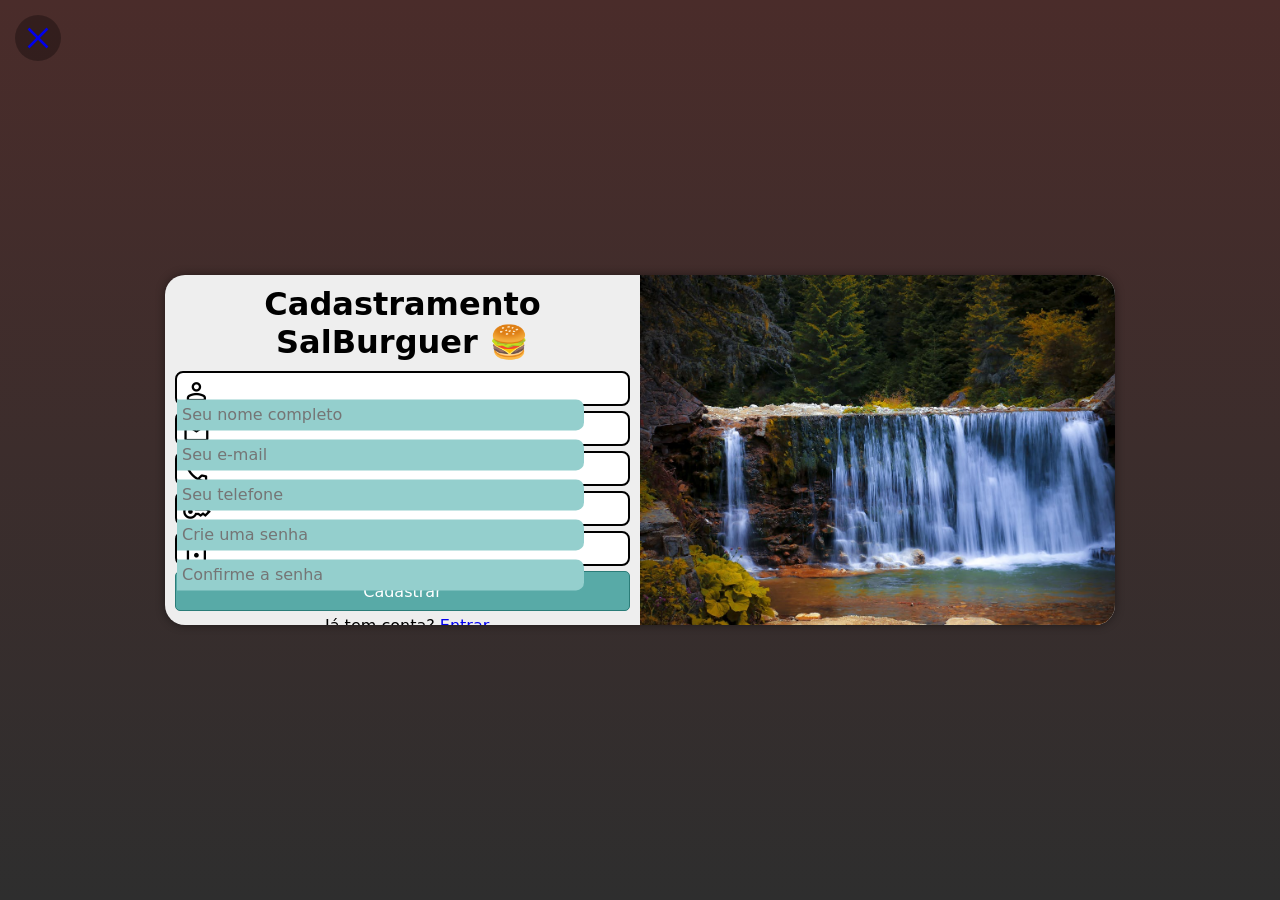
==== assets/pages/cadastro.html @ dab2e759 "Login and Cadastramento" ====
<!DOCTYPE html>
<html lang="pt-br">
<head>
    <meta charset="UTF-8">
    <meta name="viewport" content="width=device-width, initial-scale=1.0">
    <title>Cadastro | SalBurguer🍔</title>
    <link rel="shortcut icon" href="../img/favicon.ico" type="image/x-icon">
    <link rel="stylesheet" href="../css/cadastro.css">
    <link rel="stylesheet" href="https://fonts.googleapis.com/css2?family=Material+Symbols+Outlined" />
</head>
<body>
    <a href="../../index.html" class="btn-close">
        <span class="material-symbols-outlined">close</span>
    </a>

    <main>
        <section id="login">
            <div class="img">
                <!-- Mesma imagem usada no login -->
            </div>

            <div class="formulario">
                <h1>Cadastramento SalBurguer 🍔</h1>
                <!--<p>Crie sua conta para fazer pedidos, salvar favoritos e acessar o ambiente da SalBurguer.</p>-->

                <form action="cadastro.js" method="post" autocomplete="on">

                    <div class="campo">
                        <span class="material-symbols-outlined">person</span>
                        <input type="text" name="nome" id="inome" placeholder="Seu nome completo" required maxlength="40" autocomplete="name">
                        <label for="inome">Nome</label>
                    </div>

                    <div class="campo">
                        <span class="material-symbols-outlined">mail</span>
                        <input type="email" name="email" id="iemail" placeholder="Seu e-mail" required maxlength="40" autocomplete="email">
                        <label for="iemail">E-mail</label>
                    </div>

                    <div class="campo">
                        <span class="material-symbols-outlined">phone</span>
                        <input type="tel" name="telefone" id="itelefone" placeholder="Seu telefone" required maxlength="15" autocomplete="tel">
                        <label for="itelefone">Telefone</label>
                    </div>

                    <div class="campo">
                        <span class="material-symbols-outlined">key</span>
                        <input type="password" name="senha" id="isenha" placeholder="Crie uma senha" required minlength="8" maxlength="20" autocomplete="new-password">
                        <label for="isenha">Senha</label>
                    </div>

                    <div class="campo">
                        <span class="material-symbols-outlined">lock</span>
                        <input type="password" name="confirmar" id="iconfirmar" placeholder="Confirme a senha" required minlength="8" maxlength="20">
                        <label for="iconfirmar">Confirmar senha</label>
                    </div>

                    <input type="submit" value="Cadastrar">

                    <p class="cadastro">
                        Já tem conta? <a href="login.html">Entrar</a>
                    </p>

                </form>
            </div>
        </section>
    </main>
</body>
</html>
---- assets/css/cadastro.css ----
@charset "UTF-8";


* {
    padding: 0px;
    margin: 0px;
    font-family: system-ui, -apple-system, BlinkMacSystemFont, 'Segoe UI', Roboto, Oxygen, Ubuntu, Cantarell, 'Open Sans', 'Helvetica Neue', sans-serif;
    box-sizing: border-box;
}

body, html {
    background-image: linear-gradient(to top, #2E2E2E, #4A2C2A);
    height: 100vh;
    width: 100vw;
}

.btn-close {
    position: fixed;
    top: 15px;
    left: 15px;

    z-index: 1000;
    text-decoration: none;
}

.btn-close .material-symbols-outlined {
    font-size: 36px;
    color: var(--Bege);

    background-color: rgba(0, 0, 0, 0.3);
    border-radius: 50%;
    padding: 5px;

    transition: transform 0.2s ease, background-color 0.2s ease;
}

.btn-close:hover .material-symbols-outlined {
    transform: scale(1.15);
    background-color: rgba(0, 0, 0, 0.5);
}

main {
    display: flex;
    justify-content: center;
    align-items: center;
    height: 100vh;
    width: 100vw;
}

section#login {
    overflow: hidden;

    background-color: rgb(238, 238, 238);
    width: 250px;
    height: 515px;
    border-radius: 20px;
    box-shadow: 0px 0px 10px rgba(0, 0, 0, 0.445);
    transition: width 0.3s, height 0.3s;
    transition-timing-function: ease;
}

section#login > div.img {
    display: block;
    background-image: url(../img/teladefundo.jpg);
    background-size: cover;
    background-repeat: no-repeat;
    height: 175px;
    background-position: center left;
}

section#login > div.formulario {
    display: block;
    padding: 10px;

}

div.formulario > h1 {
    text-align: center;
    margin-bottom: 10px;
    font-size: 1.2em;
}

div.formulario > p {
    font-size: 0.9em;
}

form > div.campo {
    background-color: white;
    display: block;
    height: 35px;
    width: 100%;
    border-radius: 8px;
    margin: 5px 0px;
    border: 2px solid black;
}

div.campo > label {
    display: none;
}

div.campo > span {
    color: black;
    font-size: 1.8em;
    width: 40px;
    padding: 5px;
}

div.campo > input {
    background-color: #94cfcd;
    font-size: 1em;
    width: calc(100% - 43.7px);
    height: 100%;
    border: 0px;
    border-radius: 0px 8px 8px 0px; 
    padding: 5px;
    transform: translateY(-12.6px);
    outline: none;
}

div.campo > input:focus-within {
    background-color: #62aaa6;
    border: none;
}

form > input[type=submit] {
    display: block;
    font-size: 1em;
    width: 100%;
    height: 40px;
    background-color: #58aaa7;
    color: white;
    border: 1px solid #2b7c78;
    border-radius: 5px;
    cursor: pointer;
}

form > input[type=submit]:hover {
    background-color: #2b7c78;
}

p.cadastro {
    padding-top: 5px;
    padding-left: 25px;
}

p.cadastro > a {
    text-decoration: none;
}


p.cadastro > a:hover {
    text-decoration: underline;
}


@media screen and (min-width: 768px) and (max-width: 992px){ /* TABLET */
    body {
        background-image: linear-gradient(to top, #2E2E2E, #4A2C2A);
    }
    
    section#login {
        width: 80vw;
        height: 280px;
    }

    section#login > div.img {
        float: left;
        height: 100%;
        width: 30%;
    }

    section#login > div.formulario {
        float: right;
        width: 70%;
    }

    form > input[type=submit] {
        font-size: 15px;
        height: 30px;
    }

    form > a.botao {
        height: 30px;
        font-size: 15px;
    }

    p.cadastro {
        padding-left: 130px;
    }
}

@media screen and (min-width: 992px) {
    body {
        background-image: linear-gradient(to top, #2E2E2E, #4A2C2A)
    }
    
    section#login {
        width: 950px;
        height: 350px;
    }

    section#login > div.img {
        float: right;
        width: 50%;
        height: 100%;
    }

    section#login > div.formulario {
        float: left;
        width: 50%;
    }

    div.formulario > h1 {
        font-size: 2em;
    }

    div.formulario > p {
        font-size: 1em;
        margin: 20px 0px;
    }

    p.cadastro {
        padding-top: 5px;
        padding-left: 150px;
    }
}
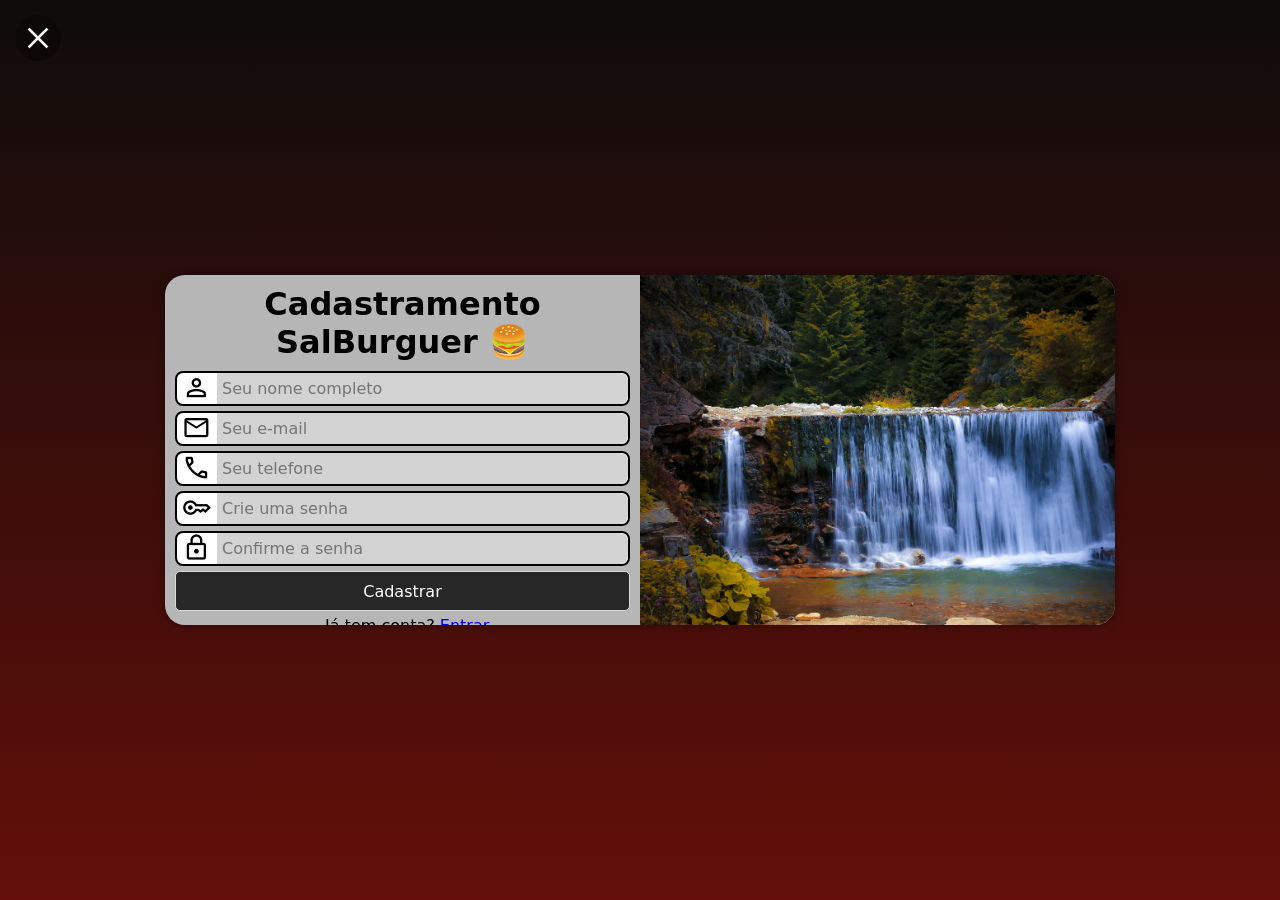
==== commit 517e7ffb: "Debug" ====
--- a/assets/pages/cadastro.html
+++ b/assets/pages/cadastro.html
@@ -55,7 +55,7 @@
                         <label for="iconfirmar">Confirmar senha</label>
                     </div>
 
-                    <input type="submit" value="Cadastrar">
+                    <input type="submit" value="Cadastrar" onclick="alert('Fora de funcionamento...')">
 
                     <p class="cadastro">
                         Já tem conta? <a href="login.html">Entrar</a>
--- a/assets/css/cadastro.css
+++ b/assets/css/cadastro.css
@@ -9,7 +9,7 @@
 }
 
 body, html {
-    background-image: linear-gradient(to top, #2E2E2E, #4A2C2A);
+    background-image: linear-gradient(to bottom, #0e0c0c, #640f09fa);
     height: 100vh;
     width: 100vw;
 }
@@ -21,6 +21,7 @@
 
     z-index: 1000;
     text-decoration: none;
+    color: white;
 }
 
 .btn-close .material-symbols-outlined {
@@ -50,7 +51,7 @@
 section#login {
     overflow: hidden;
 
-    background-color: rgb(238, 238, 238);
+    background-color: rgb(182, 182, 182);
     width: 250px;
     height: 515px;
     border-radius: 20px;
@@ -92,6 +93,9 @@
     border-radius: 8px;
     margin: 5px 0px;
     border: 2px solid black;
+
+    display: flex;
+    align-items: center;
 }
 
 div.campo > label {
@@ -106,19 +110,20 @@
 }
 
 div.campo > input {
-    background-color: #94cfcd;
+    background-color: #d3d3d3;
     font-size: 1em;
     width: calc(100% - 43.7px);
     height: 100%;
     border: 0px;
     border-radius: 0px 8px 8px 0px; 
     padding: 5px;
-    transform: translateY(-12.6px);
     outline: none;
+
+    flex: 1;
 }
 
 div.campo > input:focus-within {
-    background-color: #62aaa6;
+    background-color: #97979780;
     border: none;
 }
 
@@ -127,9 +132,9 @@
     font-size: 1em;
     width: 100%;
     height: 40px;
-    background-color: #58aaa7;
+    background-color: #272727;
     color: white;
-    border: 1px solid #2b7c78;
+    border: 1px solid #dadada;
     border-radius: 5px;
     cursor: pointer;
 }
@@ -155,7 +160,7 @@
 
 @media screen and (min-width: 768px) and (max-width: 992px){ /* TABLET */
     body {
-        background-image: linear-gradient(to top, #2E2E2E, #4A2C2A);
+        background-image: linear-gradient(to bottom, #0e0c0c, #640f09fa);
     }
     
     section#login {
@@ -191,7 +196,7 @@
 
 @media screen and (min-width: 992px) {
     body {
-        background-image: linear-gradient(to top, #2E2E2E, #4A2C2A)
+        background-image: linear-gradient(to bottom, #0e0c0c, #640f09fa);
     }
     
     section#login {
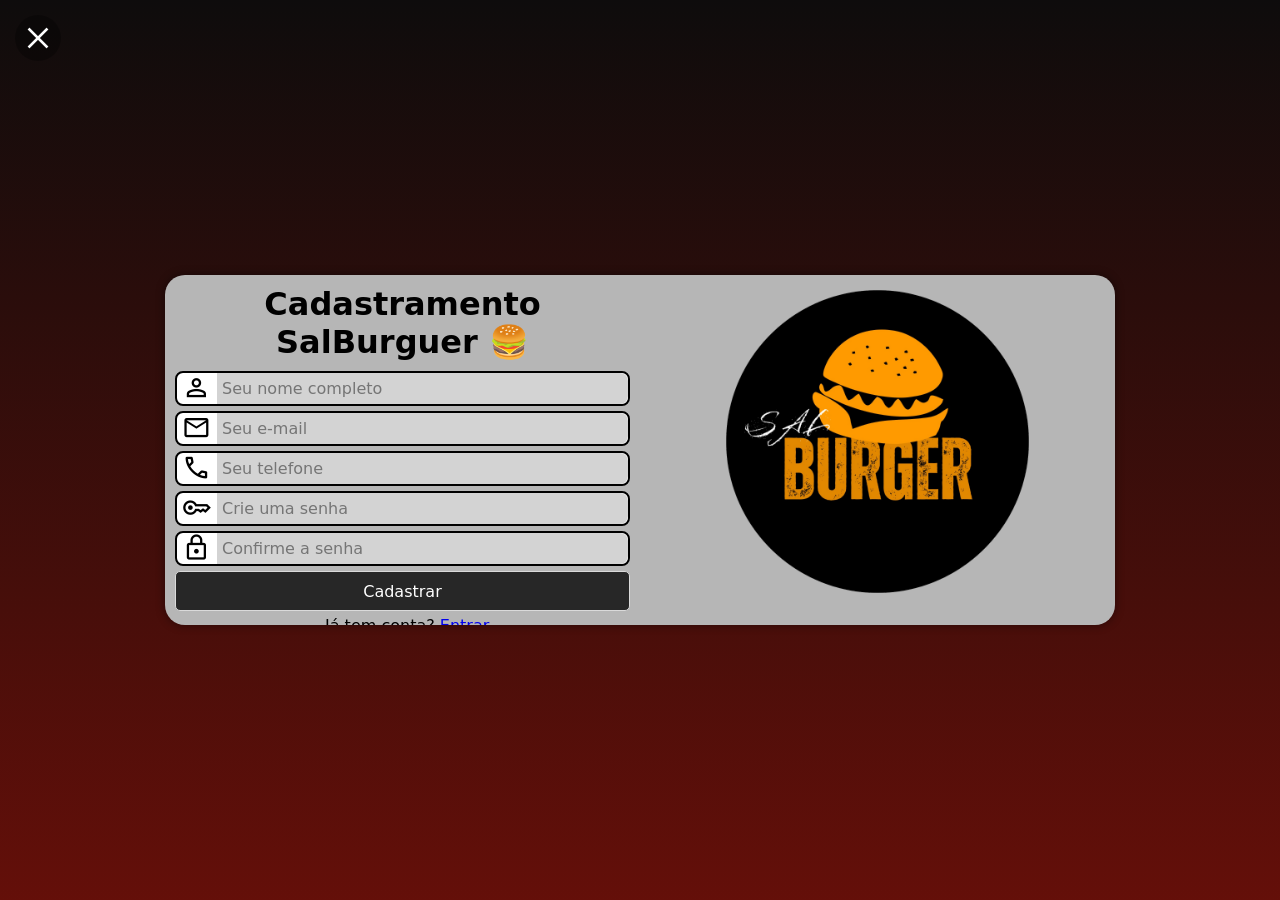
==== commit 9a3628fe: "Final Commit" ====
--- a/assets/pages/cadastro.html
+++ b/assets/pages/cadastro.html
@@ -16,7 +16,7 @@
     <main>
         <section id="login">
             <div class="img">
-                <!-- Mesma imagem usada no login -->
+                <img src="../img/logoSalburguer.png" alt="SalBurguer">
             </div>
 
             <div class="formulario">
--- a/assets/css/cadastro.css
+++ b/assets/css/cadastro.css
@@ -60,13 +60,11 @@
     transition-timing-function: ease;
 }
 
-section#login > div.img {
-    display: block;
-    background-image: url(../img/teladefundo.jpg);
-    background-size: cover;
-    background-repeat: no-repeat;
-    height: 175px;
-    background-position: center left;
+section#login > div.img img{
+    display: block;
+    margin: auto;
+    height: auto;
+    width: 70%;
 }
 
 section#login > div.formulario {
